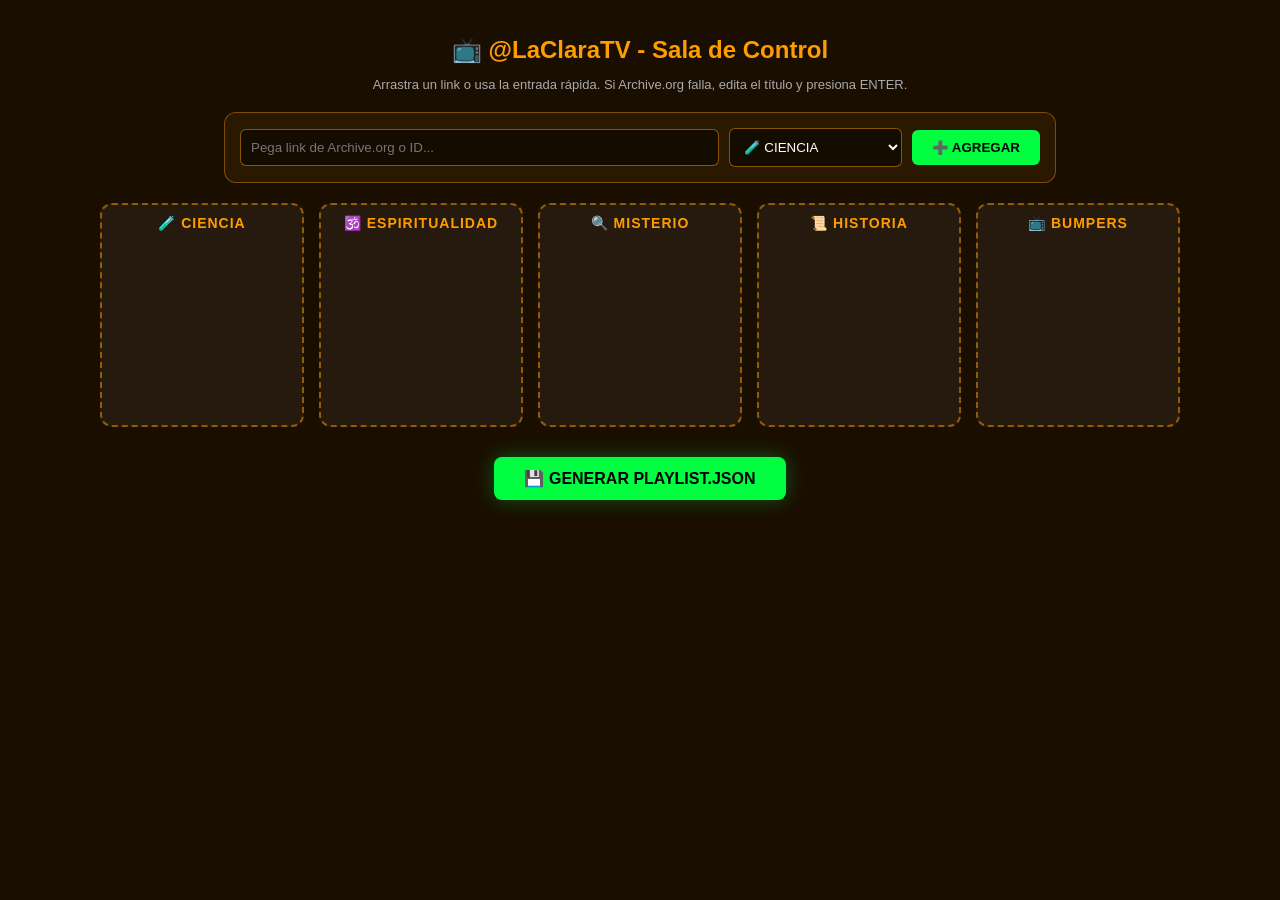
==== admin.html @ 9a988927 "Add files via upload" ====
<!DOCTYPE html>
<html lang="es">
<head>
    <meta charset="UTF-8">
    <meta name="viewport" content="width=device-width, initial-scale=1.0">
    <title>@LaClaraTV - Sala de Control</title>
    <style>
        body { margin: 0; padding: 20px; background: #1a0e00; color: #fff; font-family: 'Segoe UI', sans-serif; }
        h1 { text-align: center; color: #ff9d00; margin-bottom: 10px; font-size: 1.5rem; }
        .instrucciones { text-align: center; color: #aaa; margin-bottom: 20px; font-size: 13px; }
        
        .panel-rapido {
            background: rgba(255, 157, 0, 0.08); border: 1px solid rgba(255, 157, 0, 0.4);
            border-radius: 12px; padding: 15px; max-width: 800px; margin: 0 auto 20px auto;
            display: flex; gap: 10px; align-items: center; flex-wrap: wrap; justify-content: center;
        }
        .panel-rapido input[type="text"] {
            flex: 1; min-width: 200px; padding: 10px; background: rgba(0,0,0,0.5);
            border: 1px solid rgba(255, 157, 0, 0.5); border-radius: 6px; color: #fff; outline: none;
        }
        .panel-rapido select {
            padding: 10px; background: rgba(0,0,0,0.5); border: 1px solid rgba(255, 157, 0, 0.5);
            border-radius: 6px; color: #fff; cursor: pointer; outline: none;
        }
        .btn-agregar {
            padding: 10px 20px; background: #00ff41; color: #000; font-weight: bold;
            border: none; border-radius: 6px; cursor: pointer; transition: 0.2s;
        }
        .btn-agregar:hover { transform: scale(1.05); box-shadow: 0 0 15px rgba(0, 255, 65, 0.5); }

        .contenedor-categorias {
            display: flex; gap: 15px; justify-content: center; flex-wrap: wrap;
        }
        .categoria {
            background: rgba(255, 255, 255, 0.05); border: 2px dashed rgba(255, 157, 0, 0.5);
            border-radius: 12px; padding: 10px; width: 180px; min-height: 200px; /* MÁS COMPACTO */
            transition: 0.3s; display: flex; flex-direction: column;
        }
        .categoria:hover, .categoria.drag-over { background: rgba(255, 157, 0, 0.1); border-color: #00ff41; }
        .categoria h2 { margin: 0 0 10px 0; font-size: 14px; text-align: center; color: #ff9d00; letter-spacing: 1px; text-transform: uppercase; }
        .zona-drop { flex-grow: 1; display: flex; flex-direction: column; gap: 8px; }
        
        .video-card {
            background: rgba(0, 0, 0, 0.6); border: 1px solid rgba(255, 157, 0, 0.3);
            border-radius: 8px; padding: 8px; font-size: 12px; position: relative; animation: aparecer 0.3s ease-out;
        }
        @keyframes aparecer { from { opacity: 0; transform: translateY(5px); } to { opacity: 1; transform: translateY(0); } }
        .video-card strong { display: block; color: #fff; margin-bottom: 4px; line-height: 1.2; word-break: break-word; }
        .video-card small { color: #aaa; display: block; margin-bottom: 2px; word-break: break-all; }
        
        .video-card input.edit-titulo {
            width: 100%; background: rgba(0,0,0,0.8); border: 1px solid #00ff41; color: #fff;
            padding: 4px; border-radius: 4px; font-size: 12px; margin-bottom: 5px; box-sizing: border-box;
        }
        .btn-eliminar {
            position: absolute; top: 4px; right: 4px; background: rgba(255, 0, 0, 0.2); border: none;
            color: #ff6b6b; border-radius: 4px; cursor: pointer; font-size: 11px; padding: 2px 5px;
        }
        .btn-eliminar:hover { background: rgba(255, 0, 0, 0.5); color: #fff; }

        .btn-guardar {
            display: block; margin: 30px auto; padding: 12px 30px; background: #00ff41; color: #000;
            font-weight: bold; font-size: 16px; border: none; border-radius: 8px; cursor: pointer;
            box-shadow: 0 0 20px rgba(0, 255, 65, 0.3); transition: 0.3s;
        }
        .btn-guardar:hover { transform: scale(1.05); box-shadow: 0 0 30px rgba(0, 255, 65, 0.6); }
    </style>
</head>
<body>
    <h1>📺 @LaClaraTV - Sala de Control</h1>
    <p class="instrucciones">Arrastra un link o usa la entrada rápida. Si Archive.org falla, edita el título y presiona ENTER.</p>
    
    <div class="panel-rapido">
        <input type="text" id="input-rapido" placeholder="Pega link de Archive.org o ID...">
        <select id="select-categoria">
            <option value="ciencia">🧪 CIENCIA</option>
            <option value="espiritualidad">🕉️ ESPIRITUALIDAD</option>
            <option value="misterio">🔍 MISTERIO</option>
            <option value="historia">📜 HISTORIA</option>
            <option value="bumper">📺 BUMPERS</option>
        </select>
        <button class="btn-agregar" onclick="agregarManual()">➕ AGREGAR</button>
    </div>

    <div class="contenedor-categorias">
        <div class="categoria" data-categoria="ciencia"><h2>🧪 CIENCIA</h2><div class="zona-drop"></div></div>
        <div class="categoria" data-categoria="espiritualidad"><h2>🕉️ ESPIRITUALIDAD</h2><div class="zona-drop"></div></div>
        <div class="categoria" data-categoria="misterio"><h2>🔍 MISTERIO</h2><div class="zona-drop"></div></div>
        <div class="categoria" data-categoria="historia"><h2>📜 HISTORIA</h2><div class="zona-drop"></div></div>
        <div class="categoria" data-categoria="bumper"><h2>📺 BUMPERS</h2><div class="zona-drop"></div></div>
    </div>

    <button class="btn-guardar" onclick="generarJSON()">💾 GENERAR PLAYLIST.JSON</button>

    <script>
        function extraerID(texto) {
            texto = texto.trim();
            if (texto.includes('archive.org/details/')) {
                return texto.split('archive.org/details/')[1].split('/')[0].split('?')[0];
            }
            return texto;
        }

        function crearTarjetaEnZona(zonaDrop, id, titulo, duracion, estado = 'ok') {
            const card = document.createElement('div');
            card.className = 'video-card';
            card.dataset.id = id;
            card.dataset.titulo = titulo || id;
            card.dataset.categoria = zonaDrop.parentElement.dataset.categoria;
            card.dataset.duracion = duracion || '';

            if (estado === 'cargando') {
                card.innerHTML = `⏳ Consultando...`;
            } else if (estado === 'error') {
                card.innerHTML = `
                    <button class="btn-eliminar" onclick="this.parentElement.remove()">✕</button>
                    <input type="text" class="edit-titulo" value="${id}" placeholder="Escribe el título y presiona ENTER...">
                    <small>ID: <code>${id}</code></small>
                    <small style="color:#ff9d00">⚠️ Edita y presiona ENTER</small>
                `;
            } else {
                card.innerHTML = `
                    <button class="btn-eliminar" onclick="this.parentElement.remove()">✕</button>
                    <strong>${titulo}</strong>
                    <small>ID: <code>${id}</code></small>
                    <small>Duración: ${duracion ? duracion + ' min' : 'N/A'}</small>
                `;
            }
            zonaDrop.appendChild(card);
            return card;
        }

        async function consultarArchive(id, card) {
            try {
                const res = await fetch(`https://archive.org/metadata/${id}`);
                const data = await res.json();
                if (data && data.metadata && data.metadata.identifier) {
                    const titulo = data.metadata.title || id;
                    const duracion = data.metadata.runtime || '';
                    card.dataset.titulo = titulo;
                    card.dataset.duracion = duracion;
                    card.innerHTML = `
                        <button class="btn-eliminar" onclick="this.parentElement.remove()">✕</button>
                        <strong>${titulo}</strong>
                        <small>ID: <code>${id}</code></small>
                        <small>Duración: ${duracion ? duracion + ' min' : 'N/A'}</small>
                    `;
                } else { throw new Error('No encontrado'); }
            } catch (error) {
                const input = card.querySelector('.edit-titulo');
                card.innerHTML = `
                    <button class="btn-eliminar" onclick="this.parentElement.remove()">✕</button>
                    <input type="text" class="edit-titulo" value="${card.dataset.titulo}" placeholder="Escribe el título y presiona ENTER...">
                    <small>ID: <code>${id}</code></small>
                    <small style="color:#ff9d00">⚠️ Edita y presiona ENTER</small>
                `;
                
                // RETOQUE 3: Lógica para guardar con ENTER y limpiar el campo principal
                const nuevoInput = card.querySelector('.edit-titulo');
                nuevoInput.addEventListener('keypress', (e) => {
                    if (e.key === 'Enter') {
                        e.preventDefault();
                        card.dataset.titulo = nuevoInput.value; // Guardar el valor editado
                        // Reemplazar el input por el texto fuerte
                        const strong = document.createElement('strong');
                        strong.textContent = nuevoInput.value;
                        nuevoInput.replaceWith(strong);
                        // Limpiar y enfocar el campo de entrada rápida para seguir cargando
                        document.getElementById('input-rapido').value = '';
                        document.getElementById('input-rapido').focus();
                    }
                });
                nuevoInput.focus();
            }
        }

        document.querySelectorAll('.zona-drop').forEach(zone => {
            zone.addEventListener('dragover', (e) => { e.preventDefault(); zone.parentElement.classList.add('drag-over'); });
            zone.addEventListener('dragleave', () => { zone.parentElement.classList.remove('drag-over'); });
            zone.addEventListener('drop', async (e) => {
                e.preventDefault(); zone.parentElement.classList.remove('drag-over');
                const texto = e.dataTransfer.getData('text').trim();
                if (!texto) return;
                const id = extraerID(texto);
                const card = crearTarjetaEnZona(zone, id, null, null, 'cargando');
                await consultarArchive(id, card);
            });
        });

        async function agregarManual() {
            const input = document.getElementById('input-rapido');
            const select = document.getElementById('select-categoria');
            const texto = input.value.trim();
            if (!texto) { alert('Pega un link o ID primero'); return; }

            const id = extraerID(texto);
            const zonaDrop = document.querySelector(`.categoria[data-categoria="${select.value}"] .zona-drop`);
            const card = crearTarjetaEnZona(zonaDrop, id, null, null, 'cargando');
            await consultarArchive(id, card);
            
            // Si tuvo éxito, limpiamos el input. Si falló, el focus ya lo maneja consultarArchive.
            if (!card.querySelector('.edit-titulo')) {
                input.value = '';
                input.focus();
            }
        }

        document.getElementById('input-rapido').addEventListener('keypress', (e) => {
            if (e.key === 'Enter') agregarManual();
        });

        function generarJSON() {
            const playlist = [];
            document.querySelectorAll('.video-card').forEach(card => {
                if (card.dataset.id) {
                    playlist.push({
                        id: card.dataset.id,
                        titulo: card.dataset.titulo,
                        bloque: card.dataset.categoria,
                        tipo: "archive",
                        duracion: card.dataset.duracion ? parseInt(card.dataset.duracion) * 60000 : null,
                        peso: card.dataset.categoria === 'bumper' ? 12 : 9
                    });
                }
            });
            const blob = new Blob([JSON.stringify(playlist, null, 2)], { type: 'application/json' });
            const url = URL.createObjectURL(blob);
            const a = document.createElement('a');
            a.href = url; a.download = 'playlist.json'; a.click();
            URL.revokeObjectURL(url);
            alert(`✅ ${playlist.length} items listos. Arrastra "playlist.json" a GitHub Desktop.`);
        }
    </script>
</body>
</html>
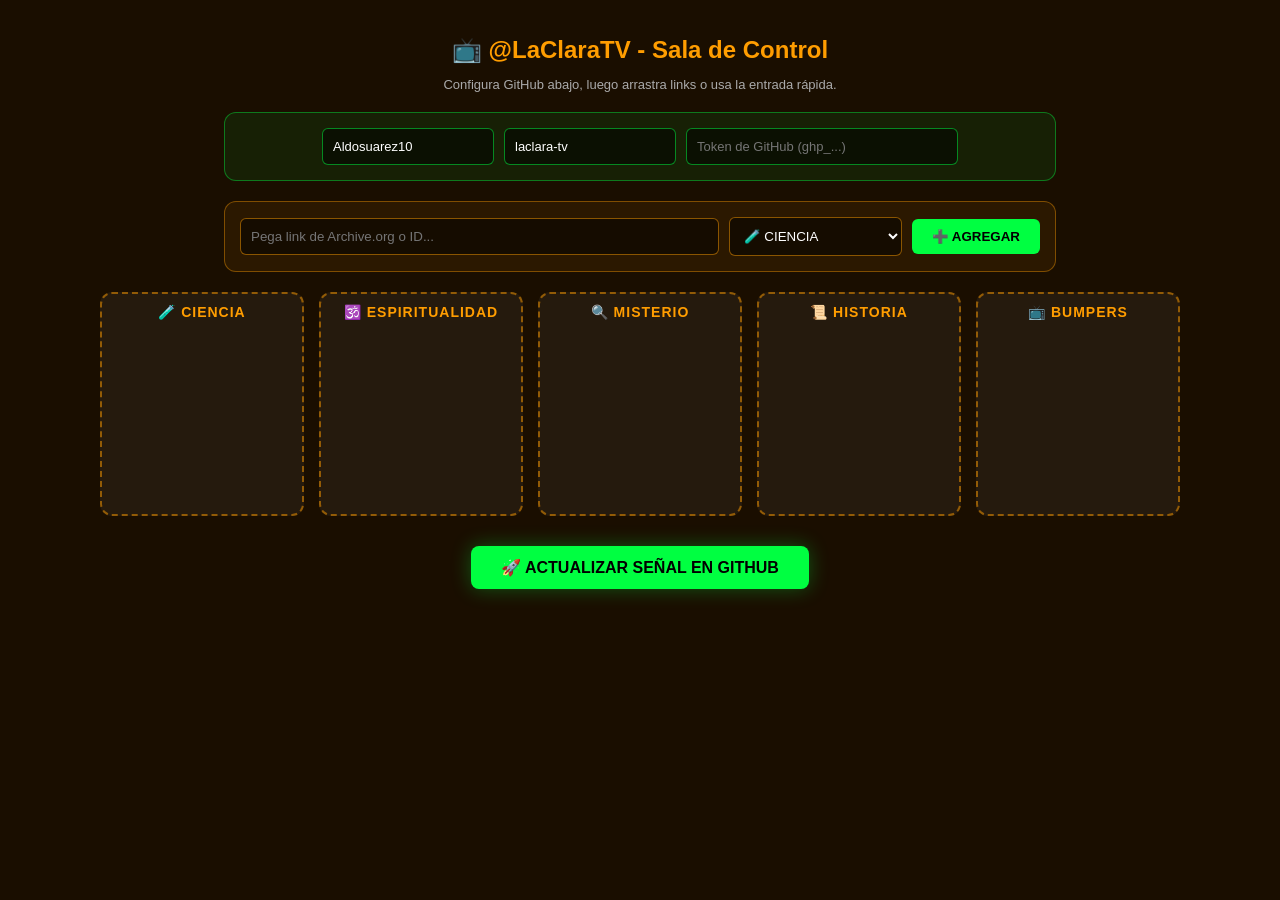
==== commit 98c07a2b: "Add files via upload" ====
--- a/admin.html
+++ b/admin.html
@@ -9,6 +9,19 @@
         h1 { text-align: center; color: #ff9d00; margin-bottom: 10px; font-size: 1.5rem; }
         .instrucciones { text-align: center; color: #aaa; margin-bottom: 20px; font-size: 13px; }
         
+        /* PANEL DE CONFIGURACIÓN GITHUB */
+        .panel-github {
+            background: rgba(0, 255, 65, 0.08); border: 1px solid rgba(0, 255, 65, 0.4);
+            border-radius: 12px; padding: 15px; max-width: 800px; margin: 0 auto 20px auto;
+            display: flex; gap: 10px; align-items: center; flex-wrap: wrap; justify-content: center;
+        }
+        .panel-github input {
+            padding: 10px; background: rgba(0,0,0,0.5); border: 1px solid rgba(0, 255, 65, 0.5);
+            border-radius: 6px; color: #fff; outline: none; font-size: 13px;
+        }
+        .panel-github input[type="password"] { width: 250px; }
+        .panel-github input[type="text"] { width: 150px; }
+        
         .panel-rapido {
             background: rgba(255, 157, 0, 0.08); border: 1px solid rgba(255, 157, 0, 0.4);
             border-radius: 12px; padding: 15px; max-width: 800px; margin: 0 auto 20px auto;
@@ -28,12 +41,10 @@
         }
         .btn-agregar:hover { transform: scale(1.05); box-shadow: 0 0 15px rgba(0, 255, 65, 0.5); }
 
-        .contenedor-categorias {
-            display: flex; gap: 15px; justify-content: center; flex-wrap: wrap;
-        }
+        .contenedor-categorias { display: flex; gap: 15px; justify-content: center; flex-wrap: wrap; }
         .categoria {
             background: rgba(255, 255, 255, 0.05); border: 2px dashed rgba(255, 157, 0, 0.5);
-            border-radius: 12px; padding: 10px; width: 180px; min-height: 200px; /* MÁS COMPACTO */
+            border-radius: 12px; padding: 10px; width: 180px; min-height: 200px;
             transition: 0.3s; display: flex; flex-direction: column;
         }
         .categoria:hover, .categoria.drag-over { background: rgba(255, 157, 0, 0.1); border-color: #00ff41; }
@@ -64,12 +75,24 @@
             box-shadow: 0 0 20px rgba(0, 255, 65, 0.3); transition: 0.3s;
         }
         .btn-guardar:hover { transform: scale(1.05); box-shadow: 0 0 30px rgba(0, 255, 65, 0.6); }
+        
+        .mensaje { text-align: center; padding: 10px; margin: 10px auto; max-width: 600px; border-radius: 6px; display: none; }
+        .mensaje.exito { background: rgba(0, 255, 65, 0.2); border: 1px solid #00ff41; color: #00ff41; display: block; }
+        .mensaje.error { background: rgba(255, 0, 0, 0.2); border: 1px solid #ff0000; color: #ff6b6b; display: block; }
     </style>
 </head>
 <body>
     <h1>📺 @LaClaraTV - Sala de Control</h1>
-    <p class="instrucciones">Arrastra un link o usa la entrada rápida. Si Archive.org falla, edita el título y presiona ENTER.</p>
+    <p class="instrucciones">Configura GitHub abajo, luego arrastra links o usa la entrada rápida.</p>
     
+    <!-- PANEL DE CONFIGURACIÓN GITHUB -->
+    <div class="panel-github">
+        <input type="text" id="github-user" placeholder="Usuario GitHub" value="Aldosuarez10">
+        <input type="text" id="github-repo" placeholder="Nombre del repo" value="laclara-tv">
+        <input type="password" id="github-token" placeholder="Token de GitHub (ghp_...)">
+    </div>
+
+    <!-- PANEL DE ENTRADA RÁPIDA -->
     <div class="panel-rapido">
         <input type="text" id="input-rapido" placeholder="Pega link de Archive.org o ID...">
         <select id="select-categoria">
@@ -82,6 +105,8 @@
         <button class="btn-agregar" onclick="agregarManual()">➕ AGREGAR</button>
     </div>
 
+    <div id="mensaje" class="mensaje"></div>
+
     <div class="contenedor-categorias">
         <div class="categoria" data-categoria="ciencia"><h2>🧪 CIENCIA</h2><div class="zona-drop"></div></div>
         <div class="categoria" data-categoria="espiritualidad"><h2>🕉️ ESPIRITUALIDAD</h2><div class="zona-drop"></div></div>
@@ -90,9 +115,16 @@
         <div class="categoria" data-categoria="bumper"><h2>📺 BUMPERS</h2><div class="zona-drop"></div></div>
     </div>
 
-    <button class="btn-guardar" onclick="generarJSON()">💾 GENERAR PLAYLIST.JSON</button>
+    <button class="btn-guardar" onclick="actualizarGitHub()">🚀 ACTUALIZAR SEÑAL EN GITHUB</button>
 
     <script>
+        function mostrarMensaje(texto, tipo = 'exito') {
+            const msg = document.getElementById('mensaje');
+            msg.textContent = texto;
+            msg.className = `mensaje ${tipo}`;
+            setTimeout(() => { msg.className = 'mensaje'; }, 5000);
+        }
+
         function extraerID(texto) {
             texto = texto.trim();
             if (texto.includes('archive.org/details/')) {
@@ -147,7 +179,6 @@
                     `;
                 } else { throw new Error('No encontrado'); }
             } catch (error) {
-                const input = card.querySelector('.edit-titulo');
                 card.innerHTML = `
                     <button class="btn-eliminar" onclick="this.parentElement.remove()">✕</button>
                     <input type="text" class="edit-titulo" value="${card.dataset.titulo}" placeholder="Escribe el título y presiona ENTER...">
@@ -155,17 +186,14 @@
                     <small style="color:#ff9d00">⚠️ Edita y presiona ENTER</small>
                 `;
                 
-                // RETOQUE 3: Lógica para guardar con ENTER y limpiar el campo principal
                 const nuevoInput = card.querySelector('.edit-titulo');
                 nuevoInput.addEventListener('keypress', (e) => {
                     if (e.key === 'Enter') {
                         e.preventDefault();
-                        card.dataset.titulo = nuevoInput.value; // Guardar el valor editado
-                        // Reemplazar el input por el texto fuerte
+                        card.dataset.titulo = nuevoInput.value;
                         const strong = document.createElement('strong');
                         strong.textContent = nuevoInput.value;
                         nuevoInput.replaceWith(strong);
-                        // Limpiar y enfocar el campo de entrada rápida para seguir cargando
                         document.getElementById('input-rapido').value = '';
                         document.getElementById('input-rapido').focus();
                     }
@@ -198,7 +226,6 @@
             const card = crearTarjetaEnZona(zonaDrop, id, null, null, 'cargando');
             await consultarArchive(id, card);
             
-            // Si tuvo éxito, limpiamos el input. Si falló, el focus ya lo maneja consultarArchive.
             if (!card.querySelector('.edit-titulo')) {
                 input.value = '';
                 input.focus();
@@ -209,7 +236,16 @@
             if (e.key === 'Enter') agregarManual();
         });
 
-        function generarJSON() {
+        async function actualizarGitHub() {
+            const user = document.getElementById('github-user').value.trim();
+            const repo = document.getElementById('github-repo').value.trim();
+            const token = document.getElementById('github-token').value.trim();
+
+            if (!user || !repo || !token) {
+                mostrarMensaje('⚠️ Completa usuario, repo y token de GitHub', 'error');
+                return;
+            }
+
             const playlist = [];
             document.querySelectorAll('.video-card').forEach(card => {
                 if (card.dataset.id) {
@@ -223,12 +259,36 @@
                     });
                 }
             });
-            const blob = new Blob([JSON.stringify(playlist, null, 2)], { type: 'application/json' });
-            const url = URL.createObjectURL(blob);
-            const a = document.createElement('a');
-            a.href = url; a.download = 'playlist.json'; a.click();
-            URL.revokeObjectURL(url);
-            alert(`✅ ${playlist.length} items listos. Arrastra "playlist.json" a GitHub Desktop.`);
+
+            if (playlist.length === 0) {
+                mostrarMensaje('⚠️ No hay videos en las categorías', 'error');
+                return;
+            }
+
+            try {
+                mostrarMensaje('🔄 Actualizando GitHub...');
+                
+                const res = await fetch(`https://api.github.com/repos/${user}/${repo}/contents/playlist.json`, {
+                    method: 'PUT',
+                    headers: {
+                        'Authorization': `token ${token}`,
+                        'Content-Type': 'application/json',
+                    },
+                    body: JSON.stringify({
+                        message: 'Actualización automática desde Sala de Control',
+                        content: btoa(JSON.stringify(playlist, null, 2)),
+                    })
+                });
+
+                if (res.ok) {
+                    mostrarMensaje(`✅ ¡Señal actualizada! ${playlist.length} videos en GitHub.`, 'exito');
+                } else {
+                    const error = await res.json();
+                    mostrarMensaje(`❌ Error: ${error.message}`, 'error');
+                }
+            } catch (error) {
+                mostrarMensaje(`❌ Error de red: ${error.message}`, 'error');
+            }
         }
     </script>
 </body>
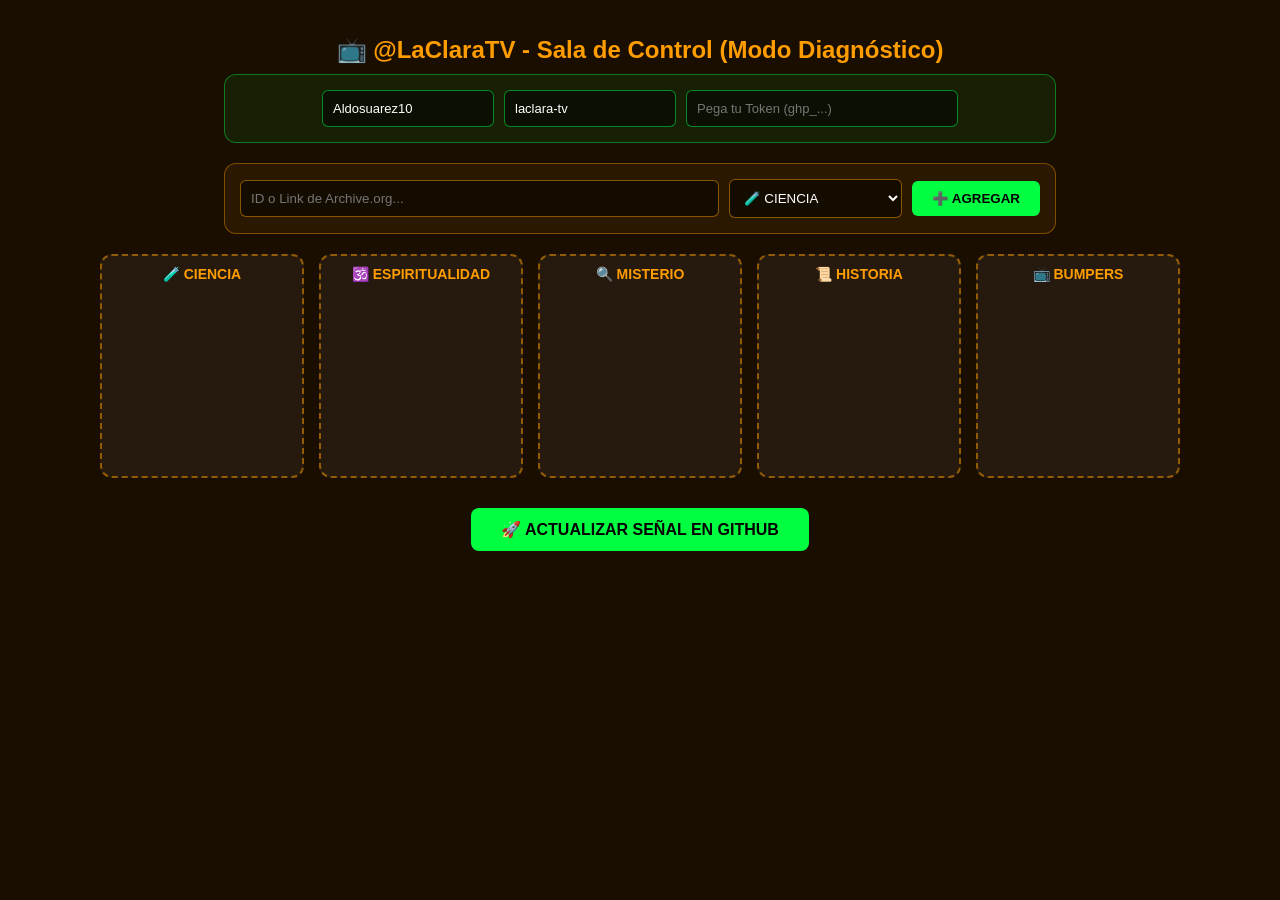
==== commit 532f952b: "Add files via upload" ====
--- a/admin.html
+++ b/admin.html
@@ -7,94 +7,37 @@
     <style>
         body { margin: 0; padding: 20px; background: #1a0e00; color: #fff; font-family: 'Segoe UI', sans-serif; }
         h1 { text-align: center; color: #ff9d00; margin-bottom: 10px; font-size: 1.5rem; }
-        .instrucciones { text-align: center; color: #aaa; margin-bottom: 20px; font-size: 13px; }
-        
-        /* PANEL DE CONFIGURACIÓN GITHUB */
-        .panel-github {
-            background: rgba(0, 255, 65, 0.08); border: 1px solid rgba(0, 255, 65, 0.4);
-            border-radius: 12px; padding: 15px; max-width: 800px; margin: 0 auto 20px auto;
-            display: flex; gap: 10px; align-items: center; flex-wrap: wrap; justify-content: center;
-        }
-        .panel-github input {
-            padding: 10px; background: rgba(0,0,0,0.5); border: 1px solid rgba(0, 255, 65, 0.5);
-            border-radius: 6px; color: #fff; outline: none; font-size: 13px;
-        }
+        .panel-github { background: rgba(0, 255, 65, 0.08); border: 1px solid rgba(0, 255, 65, 0.4); border-radius: 12px; padding: 15px; max-width: 800px; margin: 0 auto 20px auto; display: flex; gap: 10px; align-items: center; flex-wrap: wrap; justify-content: center; }
+        .panel-github input { padding: 10px; background: rgba(0,0,0,0.5); border: 1px solid rgba(0, 255, 65, 0.5); border-radius: 6px; color: #fff; outline: none; font-size: 13px; }
         .panel-github input[type="password"] { width: 250px; }
         .panel-github input[type="text"] { width: 150px; }
-        
-        .panel-rapido {
-            background: rgba(255, 157, 0, 0.08); border: 1px solid rgba(255, 157, 0, 0.4);
-            border-radius: 12px; padding: 15px; max-width: 800px; margin: 0 auto 20px auto;
-            display: flex; gap: 10px; align-items: center; flex-wrap: wrap; justify-content: center;
-        }
-        .panel-rapido input[type="text"] {
-            flex: 1; min-width: 200px; padding: 10px; background: rgba(0,0,0,0.5);
-            border: 1px solid rgba(255, 157, 0, 0.5); border-radius: 6px; color: #fff; outline: none;
-        }
-        .panel-rapido select {
-            padding: 10px; background: rgba(0,0,0,0.5); border: 1px solid rgba(255, 157, 0, 0.5);
-            border-radius: 6px; color: #fff; cursor: pointer; outline: none;
-        }
-        .btn-agregar {
-            padding: 10px 20px; background: #00ff41; color: #000; font-weight: bold;
-            border: none; border-radius: 6px; cursor: pointer; transition: 0.2s;
-        }
-        .btn-agregar:hover { transform: scale(1.05); box-shadow: 0 0 15px rgba(0, 255, 65, 0.5); }
-
+        .panel-rapido { background: rgba(255, 157, 0, 0.08); border: 1px solid rgba(255, 157, 0, 0.4); border-radius: 12px; padding: 15px; max-width: 800px; margin: 0 auto 20px auto; display: flex; gap: 10px; align-items: center; flex-wrap: wrap; justify-content: center; }
+        .panel-rapido input[type="text"] { flex: 1; min-width: 200px; padding: 10px; background: rgba(0,0,0,0.5); border: 1px solid rgba(255, 157, 0, 0.5); border-radius: 6px; color: #fff; outline: none; }
+        .panel-rapido select { padding: 10px; background: rgba(0,0,0,0.5); border: 1px solid rgba(255, 157, 0, 0.5); border-radius: 6px; color: #fff; cursor: pointer; outline: none; }
+        .btn-agregar { padding: 10px 20px; background: #00ff41; color: #000; font-weight: bold; border: none; border-radius: 6px; cursor: pointer; }
         .contenedor-categorias { display: flex; gap: 15px; justify-content: center; flex-wrap: wrap; }
-        .categoria {
-            background: rgba(255, 255, 255, 0.05); border: 2px dashed rgba(255, 157, 0, 0.5);
-            border-radius: 12px; padding: 10px; width: 180px; min-height: 200px;
-            transition: 0.3s; display: flex; flex-direction: column;
-        }
-        .categoria:hover, .categoria.drag-over { background: rgba(255, 157, 0, 0.1); border-color: #00ff41; }
-        .categoria h2 { margin: 0 0 10px 0; font-size: 14px; text-align: center; color: #ff9d00; letter-spacing: 1px; text-transform: uppercase; }
+        .categoria { background: rgba(255, 255, 255, 0.05); border: 2px dashed rgba(255, 157, 0, 0.5); border-radius: 12px; padding: 10px; width: 180px; min-height: 200px; display: flex; flex-direction: column; }
+        .categoria h2 { margin: 0 0 10px 0; font-size: 14px; text-align: center; color: #ff9d00; text-transform: uppercase; }
         .zona-drop { flex-grow: 1; display: flex; flex-direction: column; gap: 8px; }
-        
-        .video-card {
-            background: rgba(0, 0, 0, 0.6); border: 1px solid rgba(255, 157, 0, 0.3);
-            border-radius: 8px; padding: 8px; font-size: 12px; position: relative; animation: aparecer 0.3s ease-out;
-        }
-        @keyframes aparecer { from { opacity: 0; transform: translateY(5px); } to { opacity: 1; transform: translateY(0); } }
-        .video-card strong { display: block; color: #fff; margin-bottom: 4px; line-height: 1.2; word-break: break-word; }
+        .video-card { background: rgba(0, 0, 0, 0.6); border: 1px solid rgba(255, 157, 0, 0.3); border-radius: 8px; padding: 8px; font-size: 12px; position: relative; }
+        .video-card strong { display: block; color: #fff; margin-bottom: 4px; }
         .video-card small { color: #aaa; display: block; margin-bottom: 2px; word-break: break-all; }
-        
-        .video-card input.edit-titulo {
-            width: 100%; background: rgba(0,0,0,0.8); border: 1px solid #00ff41; color: #fff;
-            padding: 4px; border-radius: 4px; font-size: 12px; margin-bottom: 5px; box-sizing: border-box;
-        }
-        .btn-eliminar {
-            position: absolute; top: 4px; right: 4px; background: rgba(255, 0, 0, 0.2); border: none;
-            color: #ff6b6b; border-radius: 4px; cursor: pointer; font-size: 11px; padding: 2px 5px;
-        }
-        .btn-eliminar:hover { background: rgba(255, 0, 0, 0.5); color: #fff; }
-
-        .btn-guardar {
-            display: block; margin: 30px auto; padding: 12px 30px; background: #00ff41; color: #000;
-            font-weight: bold; font-size: 16px; border: none; border-radius: 8px; cursor: pointer;
-            box-shadow: 0 0 20px rgba(0, 255, 65, 0.3); transition: 0.3s;
-        }
-        .btn-guardar:hover { transform: scale(1.05); box-shadow: 0 0 30px rgba(0, 255, 65, 0.6); }
-        
-        .mensaje { text-align: center; padding: 10px; margin: 10px auto; max-width: 600px; border-radius: 6px; display: none; }
-        .mensaje.exito { background: rgba(0, 255, 65, 0.2); border: 1px solid #00ff41; color: #00ff41; display: block; }
-        .mensaje.error { background: rgba(255, 0, 0, 0.2); border: 1px solid #ff0000; color: #ff6b6b; display: block; }
+        .btn-eliminar { position: absolute; top: 4px; right: 4px; background: rgba(255, 0, 0, 0.2); border: none; color: #ff6b6b; border-radius: 4px; cursor: pointer; font-size: 11px; padding: 2px 5px; }
+        .btn-guardar { display: block; margin: 30px auto; padding: 12px 30px; background: #00ff41; color: #000; font-weight: bold; font-size: 16px; border: none; border-radius: 8px; cursor: pointer; }
+        .mensaje { text-align: center; padding: 10px; margin: 10px auto; max-width: 600px; border-radius: 6px; display: none; background: rgba(255, 157, 0, 0.2); border: 1px solid #ff9d00; color: #ff9d00; }
     </style>
 </head>
 <body>
-    <h1>📺 @LaClaraTV - Sala de Control</h1>
-    <p class="instrucciones">Configura GitHub abajo, luego arrastra links o usa la entrada rápida.</p>
+    <h1>📺 @LaClaraTV - Sala de Control (Modo Diagnóstico)</h1>
     
-    <!-- PANEL DE CONFIGURACIÓN GITHUB -->
     <div class="panel-github">
-        <input type="text" id="github-user" placeholder="Usuario GitHub" value="Aldosuarez10">
-        <input type="text" id="github-repo" placeholder="Nombre del repo" value="laclara-tv">
-        <input type="password" id="github-token" placeholder="Token de GitHub (ghp_...)">
+        <input type="text" id="github-user" value="Aldosuarez10">
+        <input type="text" id="github-repo" value="laclara-tv">
+        <input type="password" id="github-token" placeholder="Pega tu Token (ghp_...)">
     </div>
 
-    <!-- PANEL DE ENTRADA RÁPIDA -->
     <div class="panel-rapido">
-        <input type="text" id="input-rapido" placeholder="Pega link de Archive.org o ID...">
+        <input type="text" id="input-rapido" placeholder="ID o Link de Archive.org...">
         <select id="select-categoria">
             <option value="ciencia">🧪 CIENCIA</option>
             <option value="espiritualidad">🕉️ ESPIRITUALIDAD</option>
@@ -118,176 +61,109 @@
     <button class="btn-guardar" onclick="actualizarGitHub()">🚀 ACTUALIZAR SEÑAL EN GITHUB</button>
 
     <script>
-        function mostrarMensaje(texto, tipo = 'exito') {
+        function mostrarMensaje(texto) {
             const msg = document.getElementById('mensaje');
             msg.textContent = texto;
-            msg.className = `mensaje ${tipo}`;
-            setTimeout(() => { msg.className = 'mensaje'; }, 5000);
+            msg.style.display = 'block';
         }
 
-        function extraerID(texto) {
-            texto = texto.trim();
-            if (texto.includes('archive.org/details/')) {
-                return texto.split('archive.org/details/')[1].split('/')[0].split('?')[0];
-            }
-            return texto;
-        }
-
-        function crearTarjetaEnZona(zonaDrop, id, titulo, duracion, estado = 'ok') {
+        function agregarManual() {
+            const input = document.getElementById('input-rapido');
+            const select = document.getElementById('select-categoria');
+            const texto = input.value.trim();
+            if (!texto) { alert('⚠️ Escribe algo primero'); return; }
+            
+            const id = texto.includes('archive.org/details/') ? texto.split('archive.org/details/')[1].split('/')[0].split('?')[0] : texto;
+            const zonaDrop = document.querySelector(`.categoria[data-categoria="${select.value}"] .zona-drop`);
+            
             const card = document.createElement('div');
             card.className = 'video-card';
             card.dataset.id = id;
-            card.dataset.titulo = titulo || id;
-            card.dataset.categoria = zonaDrop.parentElement.dataset.categoria;
-            card.dataset.duracion = duracion || '';
-
-            if (estado === 'cargando') {
-                card.innerHTML = `⏳ Consultando...`;
-            } else if (estado === 'error') {
-                card.innerHTML = `
-                    <button class="btn-eliminar" onclick="this.parentElement.remove()">✕</button>
-                    <input type="text" class="edit-titulo" value="${id}" placeholder="Escribe el título y presiona ENTER...">
-                    <small>ID: <code>${id}</code></small>
-                    <small style="color:#ff9d00">⚠️ Edita y presiona ENTER</small>
-                `;
-            } else {
-                card.innerHTML = `
-                    <button class="btn-eliminar" onclick="this.parentElement.remove()">✕</button>
-                    <strong>${titulo}</strong>
-                    <small>ID: <code>${id}</code></small>
-                    <small>Duración: ${duracion ? duracion + ' min' : 'N/A'}</small>
-                `;
-            }
+            card.dataset.titulo = id; // Por defecto
+            card.dataset.categoria = select.value;
+            card.dataset.duracion = '';
+            card.innerHTML = `
+                <button class="btn-eliminar" onclick="this.parentElement.remove()">✕</button>
+                <input type="text" style="width:100%; background:#000; color:#fff; border:1px solid #0f0; margin-bottom:5px;" value="${id}" onchange="this.parentElement.dataset.titulo = this.value">
+                <small>ID: <code>${id}</code></small>
+            `;
             zonaDrop.appendChild(card);
-            return card;
+            input.value = '';
+            mostrarMensaje('✅ Agregado. (Si Archive.org no cargó el título, puedes escribirlo en la cajita negra de la tarjeta).');
         }
 
-        async function consultarArchive(id, card) {
-            try {
-                const res = await fetch(`https://archive.org/metadata/${id}`);
-                const data = await res.json();
-                if (data && data.metadata && data.metadata.identifier) {
-                    const titulo = data.metadata.title || id;
-                    const duracion = data.metadata.runtime || '';
-                    card.dataset.titulo = titulo;
-                    card.dataset.duracion = duracion;
-                    card.innerHTML = `
-                        <button class="btn-eliminar" onclick="this.parentElement.remove()">✕</button>
-                        <strong>${titulo}</strong>
-                        <small>ID: <code>${id}</code></small>
-                        <small>Duración: ${duracion ? duracion + ' min' : 'N/A'}</small>
-                    `;
-                } else { throw new Error('No encontrado'); }
-            } catch (error) {
-                card.innerHTML = `
-                    <button class="btn-eliminar" onclick="this.parentElement.remove()">✕</button>
-                    <input type="text" class="edit-titulo" value="${card.dataset.titulo}" placeholder="Escribe el título y presiona ENTER...">
-                    <small>ID: <code>${id}</code></small>
-                    <small style="color:#ff9d00">⚠️ Edita y presiona ENTER</small>
-                `;
-                
-                const nuevoInput = card.querySelector('.edit-titulo');
-                nuevoInput.addEventListener('keypress', (e) => {
-                    if (e.key === 'Enter') {
-                        e.preventDefault();
-                        card.dataset.titulo = nuevoInput.value;
-                        const strong = document.createElement('strong');
-                        strong.textContent = nuevoInput.value;
-                        nuevoInput.replaceWith(strong);
-                        document.getElementById('input-rapido').value = '';
-                        document.getElementById('input-rapido').focus();
-                    }
-                });
-                nuevoInput.focus();
-            }
-        }
-
-        document.querySelectorAll('.zona-drop').forEach(zone => {
-            zone.addEventListener('dragover', (e) => { e.preventDefault(); zone.parentElement.classList.add('drag-over'); });
-            zone.addEventListener('dragleave', () => { zone.parentElement.classList.remove('drag-over'); });
-            zone.addEventListener('drop', async (e) => {
-                e.preventDefault(); zone.parentElement.classList.remove('drag-over');
-                const texto = e.dataTransfer.getData('text').trim();
-                if (!texto) return;
-                const id = extraerID(texto);
-                const card = crearTarjetaEnZona(zone, id, null, null, 'cargando');
-                await consultarArchive(id, card);
-            });
-        });
-
-        async function agregarManual() {
-            const input = document.getElementById('input-rapido');
-            const select = document.getElementById('select-categoria');
-            const texto = input.value.trim();
-            if (!texto) { alert('Pega un link o ID primero'); return; }
-
-            const id = extraerID(texto);
-            const zonaDrop = document.querySelector(`.categoria[data-categoria="${select.value}"] .zona-drop`);
-            const card = crearTarjetaEnZona(zonaDrop, id, null, null, 'cargando');
-            await consultarArchive(id, card);
+        async function actualizarGitHub() {
+            alert("PASO 1: Iniciando función...");
             
-            if (!card.querySelector('.edit-titulo')) {
-                input.value = '';
-                input.focus();
-            }
-        }
-
-        document.getElementById('input-rapido').addEventListener('keypress', (e) => {
-            if (e.key === 'Enter') agregarManual();
-        });
-
-        async function actualizarGitHub() {
             const user = document.getElementById('github-user').value.trim();
             const repo = document.getElementById('github-repo').value.trim();
             const token = document.getElementById('github-token').value.trim();
 
-            if (!user || !repo || !token) {
-                mostrarMensaje('⚠️ Completa usuario, repo y token de GitHub', 'error');
-                return;
-            }
+            if (!token) { alert("⚠️ FALTA EL TOKEN"); return; }
+            alert(`PASO 2: Datos OK. Usuario: ${user}, Repo: ${repo}`);
 
             const playlist = [];
             document.querySelectorAll('.video-card').forEach(card => {
-                if (card.dataset.id) {
-                    playlist.push({
-                        id: card.dataset.id,
-                        titulo: card.dataset.titulo,
-                        bloque: card.dataset.categoria,
-                        tipo: "archive",
-                        duracion: card.dataset.duracion ? parseInt(card.dataset.duracion) * 60000 : null,
-                        peso: card.dataset.categoria === 'bumper' ? 12 : 9
-                    });
-                }
+                playlist.push({
+                    id: card.dataset.id,
+                    titulo: card.dataset.titulo,
+                    bloque: card.dataset.categoria,
+                    tipo: "archive",
+                    duracion: null,
+                    peso: card.dataset.categoria === 'bumper' ? 12 : 9
+                });
             });
 
-            if (playlist.length === 0) {
-                mostrarMensaje('⚠️ No hay videos en las categorías', 'error');
-                return;
-            }
+            if (playlist.length === 0) { alert("⚠️ NO HAY VIDEOS EN LAS CATEGORÍAS"); return; }
+            alert(`PASO 3: ${playlist.length} videos listos. Intentando conectar con GitHub...`);
 
             try {
-                mostrarMensaje('🔄 Actualizando GitHub...');
-                
-                const res = await fetch(`https://api.github.com/repos/${user}/${repo}/contents/playlist.json`, {
-                    method: 'PUT',
-                    headers: {
-                        'Authorization': `token ${token}`,
-                        'Content-Type': 'application/json',
-                    },
-                    body: JSON.stringify({
-                        message: 'Actualización automática desde Sala de Control',
-                        content: btoa(JSON.stringify(playlist, null, 2)),
-                    })
+                // 1. Buscar si existe para obtener el SHA
+                mostrarMensaje('Consultando GitHub...');
+                const getRes = await fetch(`https://api.github.com/repos/${user}/${repo}/contents/playlist.json`, {
+                    headers: { 'Authorization': `token ${token}`, 'Accept': 'application/vnd.github.v3+json' }
                 });
 
-                if (res.ok) {
-                    mostrarMensaje(`✅ ¡Señal actualizada! ${playlist.length} videos en GitHub.`, 'exito');
+                alert(`PASO 4: Respuesta de GitHub: ${getRes.status} ${getRes.statusText}`);
+
+                let sha = null;
+                if (getRes.ok) {
+                    const data = await getRes.json();
+                    sha = data.sha;
+                } else if (getRes.status === 404) {
+                    alert("⚠️ El archivo playlist.json NO EXISTE en GitHub. Debes crearlo manualmente primero (ver Plan B abajo).");
+                    return;
                 } else {
-                    const error = await res.json();
-                    mostrarMensaje(`❌ Error: ${error.message}`, 'error');
+                    const err = await getRes.json();
+                    alert(`❌ ERROR DE GITHUB: ${err.message}`);
+                    return;
+                }
+
+                // 2. Enviar la actualización
+                mostrarMensaje('Enviando datos...');
+                const putBody = {
+                    message: 'Actualización desde Sala de Control',
+                    content: btoa(JSON.stringify(playlist, null, 2)),
+                    branch: 'main'
+                };
+                if (sha) putBody.sha = sha;
+
+                const putRes = await fetch(`https://api.github.com/repos/${user}/${repo}/contents/playlist.json`, {
+                    method: 'PUT',
+                    headers: { 'Authorization': `token ${token}`, 'Content-Type': 'application/json' },
+                    body: JSON.stringify(putBody)
+                });
+
+                if (putRes.ok) {
+                    alert("🎉 ¡ÉXITO TOTAL! La señal se actualizó en GitHub.");
+                    mostrarMensaje('✅ ¡SEÑAL ACTUALIZADA CON ÉXITO!');
+                } else {
+                    const err = await putRes.json();
+                    alert(`❌ FALLÓ LA ACTUALIZACIÓN: ${err.message}`);
                 }
             } catch (error) {
-                mostrarMensaje(`❌ Error de red: ${error.message}`, 'error');
+                alert(`❌ ERROR DE RED O CORS: ${error.message}\n\nRevisa la consola (F12) para más detalles.`);
+                console.error(error);
             }
         }
     </script>
